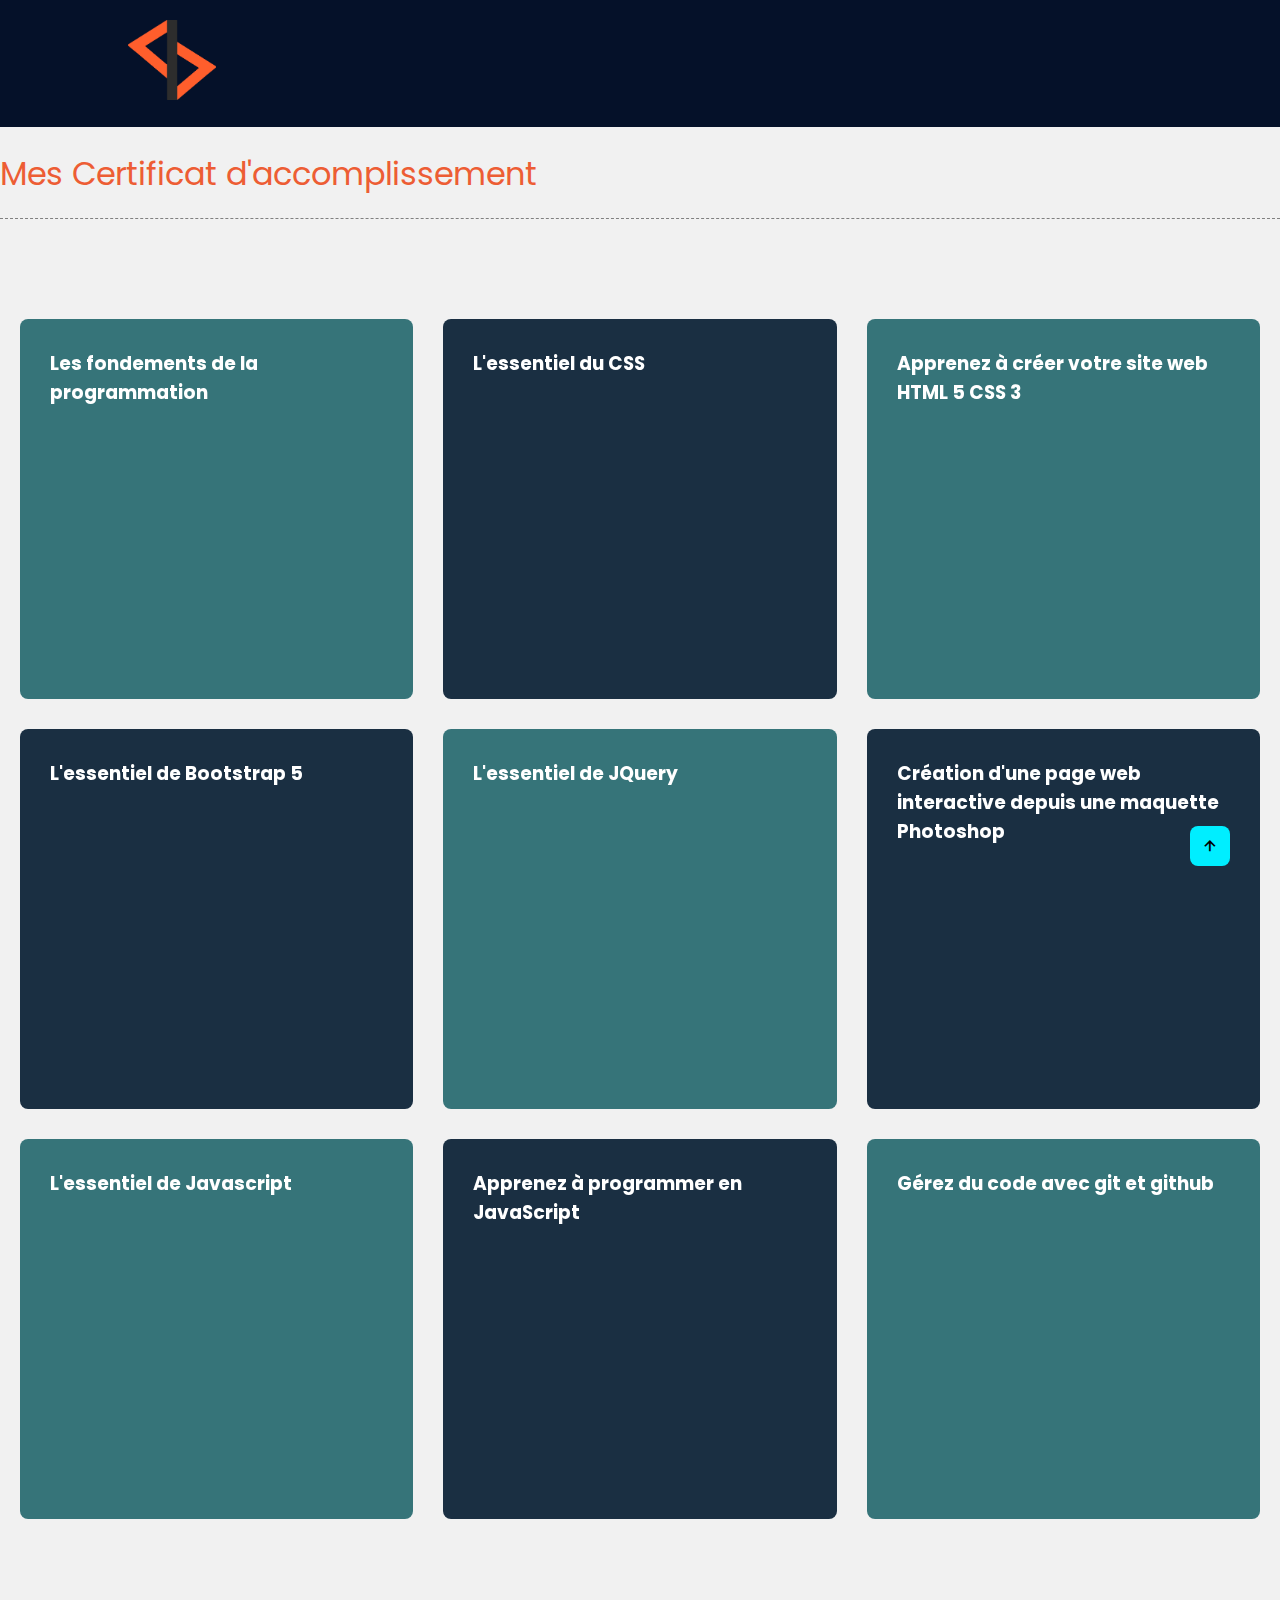
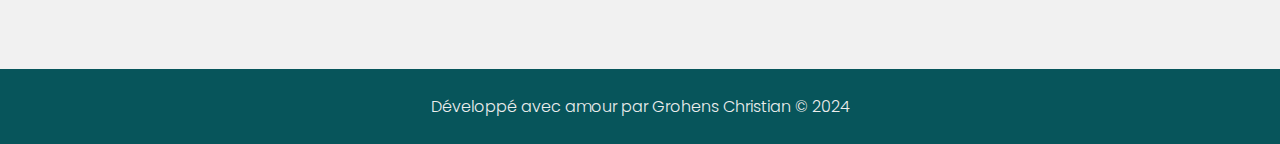
==== diplomes.html @ ce3386ac "Responsive du site" ====
<!DOCTYPE html>
<html lang="fr">

<head>
  <meta charset="UTF-8">
  <meta name="viewport" content="width=device-width, initial-scale=1.0">
  <title>Diplômes</title>
  <link rel="stylesheet" href="style.css">
  <link rel="stylesheet" href="diplomes.css">
  <link rel="shortcut icon" href="/assets/images/Logo-JavaChrist 5@3x-8.png" type="image/x-icon">
  <link href='https://unpkg.com/boxicons@2.1.4/css/boxicons.min.css' rel='stylesheet'>

</head>

<body>
  <header class="header">
    <div id="logo"> <img src="/assets/images/Logo-JavaChrist 5@3x-8.png" alt="JavaChrist" height="80px"> </div>
    <nav class="navbar">
      <a href="index.html#accueil" style=" --i:1">Accueil</a>
      <a href="index.html#about" style=" --i:2">Info</a>
      <a href="index.html#services" style=" --i:3">Services</a>
      <a href="index.html#skills" style=" --i:4">Compétences</a>
      <a href="index.html#projet" style=" --i:5">Project</a>
      <a href="index.html#contact" style=" --i:6">Contact</a>
      <a href="/english.html" style=" --i:7">Anglais</a>
    </nav>
  </header>
  <h1>
    <span>Mes Certificat d'accomplissement</span>
  </h1>
  <div class="card-container">

    <div class="card-wrapper">
      <div class="card">
        <div class="card-front">
          <h3>Les fondements de la programmation</h3>

        </div>
        <div class="card-back">
          <a href="#"> <img src="/assets/diplomes/CertificatDaccomplissement_Les-fondements-de-la-programmation.webp"
              alt="diplome les fondement de la programmation"></a>
        </div>
      </div>
    </div>

    <div class="card-wrapper">
      <div class="card">
        <div class="card-front">
          <h3>L'essentiel du CSS</h3>
        </div>
        <div class="card-back">
          <a href="#"> <img src="/assets/diplomes/CertificatDaccomplissement_Lessentiel-des-CSS.webp"
              alt="Diplome l'essentiel du CSS"></a>
        </div>
      </div>
    </div>

    <div class="card-wrapper">
      <div class="card">
        <div class="card-front">
          <h3>Apprenez à créer votre site web HTML 5 CSS 3</h3>

        </div>
        <div class="card-back">
          <a href="#"> <img src="/assets/diplomes/html_css_openclassrooms.webp"
              alt="Diplome l'essentiel du HTML & CSS"></a>
        </div>
      </div>
    </div>

    <div class="card-wrapper">
      <div class="card">
        <div class="card-front">
          <h3>L'essentiel de Bootstrap 5</h3>

        </div>
        <div class="card-back">
          <a href="#"> <img src="/assets/diplomes/CertificatDaccomplissement_Lessentiel-de-Bootstrap-5.webp"
              alt="Diplome l'essentiel de bootstrap-5"></a>
        </div>
      </div>
    </div>

    <div class="card-wrapper">
      <div class="card">
        <div class="card-front">
          <h3>L'essentiel de JQuery</h3>

        </div>
        <div class="card-back">
          <a href="#"> <img src="/assets/diplomes/CertificatDaccomplissement_Lessentiel-de-JQuery.webp"
              alt="Diplome l'essentiel de JQuery"></a>
        </div>
      </div>
    </div>

    <div class="card-wrapper">
      <div class="card">
        <div class="card-front">
          <h3>Création d'une page web interactive depuis une maquette Photoshop</h3>

        </div>
        <div class="card-back">
          <a href="#"> <img
              src="/assets/diplomes/CertificatDaccomplissement_Creer-une-page-web-interactive-depuis-une-maquette-Photoshop-avec-HTML5-e.webp"
              alt="Diplome Création d'une page web interactive depuis une maquette Photoshop"></a>
        </div>
      </div>
    </div>
    <div class="card-wrapper">
      <div class="card">
        <div class="card-front">
          <h3>L'essentiel de Javascript</h3>

        </div>
        <div class="card-back">
          <a href="#"> <img src="/assets/diplomes/CertificateOfCompletion_Lessentiel-de-JavaScript.webp"
              alt="Diplôme l'essentiel de JavaChrist de linkedin"></a>
        </div>
      </div>
    </div>
    <div class="card-wrapper">
      <div class="card">
        <div class="card-front">
          <h3>Apprenez à programmer en JavaScript </h3>

        </div>
        <div class="card-back">
          <a href="#"> <img src="/assets/diplomes/JavaScript_openclassroos.webp"
              alt="Diplôme Apprenez à programmer en JavaScript html_css_openclassrooms"></a>
        </div>
      </div>
    </div>
    <div class="card-wrapper">
      <div class="card">
        <div class="card-front">
          <h3>Gérez du code avec git et github</h3>

        </div>
        <div class="card-back">
          <a href="#"> <img src="/assets/diplomes/Gérez du code avec git et github.png"
              alt="Diplome Gérez du code avec git et github"></a>
        </div>
      </div>
    </div>

  </div>
  <div id="myModal" class="modal">
    <span class="close">&times;</span>
    <img class="modal-content" id="img01">
    <div id="caption"></div>
  </div>

  <div class="last-text">
    <p> Développé avec amour par Grohens Christian © 2024</p>
  </div>
  <a href="#" class="top"><i class='bx bx-up-arrow-alt'></i></a>
  </div>
  <script src="/diplome.js"></script>
</body>

</html>
---- style.css ----
@import url("https://fonts.googleapis.com/css2?family=Poppins:ital,wght@0,100;0,200;0,300;0,400;0,500;0,600;0,700;0,800;0,900;1,100;1,200;1,300;1,400;1,500;1,600;1,700;1,800;1,900&display=swap");

* {
  margin: 0;
  padding: 0;
  box-sizing: border-box;
  font-family: "poppins", sans-serif;
}

body {
  color: #ededed;
  background: #081b29;
  display: flex;
  flex-direction: column;
}

.header {
  position: fixed;
  top: 0;
  left: 0;
  width: 100%;
  padding: 20px 10%;
  background: #051129;
  display: flex;
  justify-content: space-between;
  align-items: center;
  z-index: 100;
}

.logo {
  position: relative;
  font-size: 25px;
  color: #fff;
  text-decoration: none;
  font-weight: 600;
  cursor: default;
  opacity: 0;
  animation: slideRight 1s ease forwards;
}

/* Debut navbar */
.navbar a {
  display: inline-block;
  font-size: 25px;
  color: #fff;
  text-decoration: none;
  font-weight: 500;
  margin-left: 35px;
  transition: 0.3s;
  opacity: 0;
  animation: slideTop 0.5s ease forwards;
  animation-delay: calc(0.2s * var(--i));
}

.navbar a:hover {
  color: #0ef;
}

.hamburger {
  display: none;
  cursor: pointer;
}

.hamburger i {
  font-size: 30px;
  color: #f1f1f1;
}

.home {
  position: relative;
  width: 100%;
  height: 100vh;
  background: url(/assets/images/bg\ blue-profil-Avatar.jpg) no-repeat;
  /* background-size: cover; */
  background-position: center;
  display: flex;
  align-items: center;
  /* justify-content: space-around; */
  padding: 70px 10px 0;
}

.home-content {
  max-width: 600px;
  width: 100%;
}

.home-content h3 {
  font-size: 32px;
  font-weight: 700;
  opacity: 0;
  animation: slideBottom 1s ease forwards;
  animation-delay: 0.3s;
}

.home-content h3:nth-of-type(2) {
  margin-bottom: 30px;
  animation: slideTop 1s ease forwards;
  animation-delay: 0.7s;
}

.home-content h3 span {
  color: #0ef;
}

.home-content h1 {
  font-size: 56px;
  font-weight: 700;
  margin: -3px 0;
  opacity: 0;
  animation: slideRight 1s ease forwards;
  animation-delay: 1s;
}

.home-content p {
  font-size: 20px;
  opacity: 0;
  animation: slideLeft 1s ease forwards;
  animation-delay: 1s;
}

.home-sci a {
  display: inline-flex;
  justify-content: center;
  align-items: center;
  width: 40px;
  height: 40px;
  background: transparent;
  border: 2px solid #0ef;
  border-radius: 50%;
  font-size: 20px;
  color: #0ef;
  text-decoration: none;
  margin: 30px 15px 30px;
  transition: 0.5s ease;
  opacity: 0;
  animation: slideLeft 1s ease forwards;
  animation-delay: calc(0.2s * var(--i));
}

/* Liens reseau scociaux  */
.home-sci a:hover {
  background: #0ef;
  color: #081b29;
  box-shadow: 0 0 20px #0ef;
}

/* Bouton About Me  */
.btn-box {
  display: inline-block;
  padding: 12px 28px;
  background: #0ef;
  border-radius: 40px;
  font-size: 16px;
  color: #081b29;
  letter-spacing: 1px;
  text-decoration: none;
  font-weight: 600;
  opacity: 0;
  animation: slideTop 1s ease forwards;
  animation-delay: 2s;
  box-shadow: 0 0 5px #0ef, 0 0 25px #0ef;
}

.btn-box:hover {
  box-shadow: 0 0 5px cyan, 0 0 25px cyan, 0 0 50px cyan, 0 0 100px cyan,
    0 0 200px cyan;
}



/* Début partie About Me  */
.about {
  display: grid;
  grid-template-columns: repeat(2, 1fr);
  align-items: center;
  justify-items: center;
  gap: 1.5rem;
  margin: 100px;
}

.about-img img {
  padding-bottom: 20%;
  height: 500px;
  width: 500px;
  border-radius: 8px;
}

.about-text h2 {
  font-size: 60px;
}

.about-text h2 span {
  color: #0ef;
}

.about-text h4 {
  font-style: 20px;
  font-weight: 600;
  color: #fff;
  line-height: 1.7;
  margin: 15px 0 30px;
}

.about-text p {
  color: aliceblue;
  font-style: 20px;
  line-height: 1.4;
  margin-bottom: 4rem;
  margin-right: 16px;
}

#services {
  color: aliceblue;
  font-size: 20px;
  line-height: 1.4;
  margin-bottom: 4rem;
  margin-right: 4rem;
}

.sub-title {
  text-align: center;
  font-size: 60px;
  padding-bottom: 70px;
}

.sub-title span {
  color: #0ef;
}

.container {
  padding: 90px;
  margin: auto;
}

.services-list {
  display: grid;
  grid-template-columns: repeat(auto-fit, minmax(259px, 1fr));
  grid-gap: 40px;
  margin-top: 50px;
}

.services-list div {
  background-color: transparent;
  padding: 40px;
  font-size: 13px;
  font-weight: 13px;
  border-right: 10px;
  border-radius: 20px;
  transition: background 0.5s, transform 0.5s;
  box-shadow: 1px 1px 20px #012290f7, 1px 1px 40px #0053b8f7;
}

.services-list div i {
  font-size: 50px;
  margin-bottom: 30px;
}

.services-list div h2 {
  font-size: 30px;
  font-weight: 500;
  margin-bottom: 15px;
}

.services-list div a {
  text-decoration: none;
  color: #000000;
  font-size: 12px;
  margin-top: 20px;
  display: inline-block;
}

.read {
  display: inline-block;
  padding: 12px 28px;
  background: #0ef;
  border-radius: 40px;
  font-size: 16px;
  color: #081b29;
  letter-spacing: 1px;
  text-decoration: none;
  font-weight: 600;
  opacity: 0;
  animation: slideTop 1s ease forwards;
  animation-delay: 2s;
  box-shadow: 0 0 5px #0ef, 0 0 25px #0ef;
}

.read:hover {
  box-shadow: 0 0 5px cyan, 0 0 25px cyan, 0 0 50px cyan, 0 0 100px cyan,
    0 0 200px cyan;
}

.services-list div:hover {
  transform: translateY(-10px);
}

section {
  display: flex;
  justify-content: space-evenly;
}

.container1 {
  width: 600px;
  height: 500px;
  padding: 75px 90px;
  margin-left: 120px;
}

.heading1 {
  text-align: center;
  text-decoration: underline;
  text-underline-offset: 10px;
  text-decoration-thickness: 5px;
  margin-bottom: 50px;
}

.bar {
  font-size: 23px;
}

.Technical-bars .bar {
  margin-top: 40px 0;
  height: 100px;
}

.Technical-bars .bar:first-child {
  margin-top: 0;
}

.Technical-bars .bar:last-child {
  margin-bottom: 0;
}

.Technical-bars .bar .info {
  margin-bottom: 5px;
}

.Technical-bars .bar .info span {
  font-size: 20px;
  font-weight: 500;
  animation: showText 0.5s 1s linear forwards;
  opacity: 0;
}

.Technical-bars .bar .progress-line {
  position: relative;
  border-radius: 10px;
  width: 100%;
  height: 8px;
  background-color: #000000;
  animation: animate 1s cubic-bezier(1, 0, 0.5, 1) forwards;
  transform: scaleX(0);
  transform-origin: left;
}

@keyframes animate {
  100% {
    transform: scaleX(1);
  }
}

.Technical-bars .bar .progress-line span {
  height: 100%;
  background-color: #0ef;
  position: absolute;
  border-radius: 10px;
  animation: animate 1s 1s cubic-bezier(1, 0, 0.5, 1) forwards;
  transform: scaleX(0);
  transform-origin: left;
}

.progress-line.html span {
  width: 90%;
}

.progress-line.css span {
  width: 60%;
}

.progress-line.javascript span {
  width: 85%;
}

.progress-line.react span {
  width: 75%;
}

.progress-line.Tailwindcss span {
  width: 90%;
}

.progress-line span::after {
  position: absolute;
  padding: 1px 8px;
  background-color: #000;
  color: #fff;
  font-size: 12px;
  border-radius: 3px;
  top: -28px;
  right: -20px;
  animation: showText 0.5s 1.5s linear forwards;
  opacity: 0;
}

.progress-line.html span::after {
  content: "90%";
}

.progress-line.css span::after {
  content: "60%";
}

.progress-line.javascript span::after {
  content: "85%";
}

.progress-line.react span::after {
  content: "75%";
}

.progress-line.Tailwindcss span::after {
  content: "90%";
}

.progress-line span::before {
  content: "";
  position: absolute;
  width: 0;
  height: 0;
  border: 7px solid transparent;
  border-bottom-width: 0px;
  border-right-width: 0px;
  border-top-color: #000;
  top: -10px;
  right: 0;
  animation: showText 0.5s 1.5s linear forwards;
  opacity: 0;
}

@keyframes showText {
  100% {
    opacity: 1;
  }
}

.radial-bars {
  width: 100%;
  display: flex;
  flex-wrap: wrap;
  justify-content: space-evenly;
  align-items: flex-start;
}

.radial-bars .radial-bar {
  width: 50%;
  height: 250px;
  margin-bottom: 10px;
  position: relative;
}

.radial-bars .radial-bar svg {
  position: absolute;
  top: 50%;
  left: 50%;
  transform: translate(-50%, -50%) rotate(-90deg);
  width: 120px;
  height: 160px;
}

.radial-bars .radial-bar .progress-bar {
  stroke-width: 10;
  stroke: black;
  fill: transparent;
  stroke-dasharray: 502;
  stroke-dashoffset: 502;
  stroke-linecap: round;
  animation: animate-bar 1s 1s linear forwards;
}

@keyframes animate-bar {
  100% {
    stroke-dashoffset: -1;
  }
}

.path {
  stroke-width: 10;
  stroke: #0ef;
  fill: transparent;
  stroke-dasharray: 502;
  stroke-dashoffset: 502;
  stroke-linecap: round;
}

.path-1 {
  animation: animate-path1 1s 1s linear forwards;
}

.path-2 {
  animation: animate-path2 1s 1s linear forwards;
}

.path-3 {
  animation: animate-path3 1s 1s linear forwards;
}

.path-4 {
  animation: animate-path4 1s 1s linear forwards;
}

@keyframes animate-path1 {
  100% {
    stroke-dashoffset: 50;
  }
}

@keyframes animate-path2 {
  100% {
    stroke-dashoffset: 175;
  }
}

@keyframes animate-path3 {
  100% {
    stroke-dashoffset: 70;
  }
}

@keyframes animate-path4 {
  100% {
    stroke-dashoffset: 75;
  }
}

.radial-bar .percentage {
  position: absolute;
  top: 50%;
  left: 50%;
  transform: translate(-50%, -50%);
  font-size: 17px;
  font-weight: 500;
  animation: showText 0.5s 1s linear forwards;
  opacity: 0;
}

.progress-bar .text {
  width: 100%;
  position: absolute;
  text-align: center;
  left: 50%;
  bottom: -5px;
  transform: translateX(-50px);
  font-size: 17px;
  font-weight: 500;
  animation: showText 0.5s 1s linear forwards;
  opacity: 0;
}

.main-text {
  padding-top: 130px;
  margin-top: 200px;
}

.main-text h2 {
  font-size: 60px;
  line-height: 1;
  text-align: center;
}

.main-text h2 span {
  color: #0ef;
}

.portfolio-content {
  display: flex;
  grid-template-columns: repeat(auto-fit, minmax(259px, 3fr));
  justify-content: center;
  align-items: center;
  grid-gap: 120px;
  margin: 50px 20px 0;
}

.row {
  position: relative;
  overflow: hidden;
  border-radius: 8px;
  cursor: pointer;
}

.row img {
  width: 100%;
  border-radius: 8px;
  display: block;
  transition: transform 0.5s;
  background: #0053b8f7;
  padding: 1px;
}

.layer {
  width: 100%;
  height: 0;
  background: linear-gradient(rgba(0, 0, 0, 0.616), black);
  position: absolute;
  border-radius: 8px;
  left: 0;
  bottom: 0;
  overflow: hidden;
  display: flex;
  flex-direction: column;
  align-items: center;
  justify-content: center;
  text-align: center;
  padding: 0 40px;
  transition: height 0.5s;
}

.layer h5 {
  color: white;
  font-size: 20px;
  font-weight: 600;
  margin-bottom: 15px;
}

.layer p {
  color: white;
  font-size: 1rem;
  line-height: 1.1;
}

.layer i {
  color: #ff004f;
  margin-top: 20px;
  font-style: 20px;
  background: #fff;
  width: 60px;
  height: 60px;
  display: flex;
  align-items: center;
  justify-content: center;
  border-radius: 50%;
}

.row:hover img {
  transform: scale(1.1);
}

.row:hover .layer {
  height: 100%;
}

.contact {
  display: grid;
  grid-template-columns: repeat(2, 1fr);
  align-items: center;
  gap: 3rem;
  padding-left: 30px;
  margin-top: 150px;
}

.contact h2 {
  font-size: 90px;
  line-height: 1;
  text-align: center;
}

.contact-text h2 span {
  color: #0ef;
}

.contact-text h4 {
  margin: 15px 0;
  color: rgb(228, 228, 228);
  font-size: 20px;
  font-weight: 600;
}

.contact-text p {
  color: rgb(177, 177, 177);
  font-size: 20px;
  line-height: 30px;
  margin-bottom: 2rem;
}

.contact-list {
  margin-bottom: 3rem;
}

.contact-list li {
  margin-bottom: 10px;
  display: block;
}

.contact-list li {
  margin-bottom: 10px;
  display: block;
}

.contact-list i {
  display: inline-block;
  color: #0ef;
  font-size: 20px;
  font-weight: 600;
  transition: all 0.4s ease;
}

.contact-list li a:hover {
  transform: scale(1.01) translateY(-5px);
  color: #0ef;
}

.contact-icons i {
  display: inline-flex;
  justify-content: center;
  align-items: center;
  width: 40px;
  height: 40px;
  background: transparent;
  border: 2px solid #0ef;
  border-radius: 50%;
  font-size: 20px;
  color: #0ef;
  text-decoration: none;
  margin: 30px 15px 30px 0;
  transition: 0.5s ease;
  opacity: 0;
  animation: slideLeft 1s ease forwards;
  animation-delay: calc(0.2s * var(--i));
}

.contact-icons i:hover {
  background: #0ef;
  color: #000;
  box-shadow: 0 0 20px #0ef;
}

.contact-form form {
  position: relative;
}

.contact-form form input,
form textarea {
  border: none;
  outline: none;
  width: 90%;
  padding: 18px;
  background: #555557;
  color: #000;
  font-size: 1rem;
  font-weight: 600;
  margin-bottom: 0.5rem;
  border-radius: 0.5rem;
}

.contact-form textarea {
  resize: none;
  height: 220px;
}

.contact-form form .send {
  display: inline-block;
  padding: 14px 60px;
  background: #0ef;
  border-radius: 40px;
  font-size: 16px;
  color: #081b29;
  letter-spacing: 1px;
  text-decoration: none;
  font-weight: 600;
  opacity: 0;
  animation: slideTop 1s ease forwards;
  animation-delay: 2s;
  box-shadow: 0 0 5px #0ef, 0 0 25px #0ef;
}

.contact-form form .send:hover {
  box-shadow: 0 0 5px cyan, 0 0 25px cyan, 0 0 50px cyan, 0 0 100px cyan,
    0 0 110px cyan;
}



.last-text p {
  width: 100%;
  text-align: center;
  padding: 25px 0;
  background: rgb(7, 85, 91);
  font-weight: 300;
  margin-top: 70px;
}

.top {
  position: fixed;
  bottom: 2.1rem;
  right: 3.1rem;
}

.top i {
  color: #000;
  background: #0ef;
  font-size: 20px;
  padding: 10px;
  border-radius: 0.5rem;
}

@keyframes slideRight {
  0% {
    transform: translateX(-100px);
    opacity: 0;
  }

  100% {
    transform: translateX(0px);
    opacity: 1;
  }
}

@keyframes slideLeft {
  0% {
    transform: translateX(100px);
    opacity: 0;
  }

  100% {
    transform: translateX(0px);
    opacity: 1;
  }
}

@keyframes slideTop {
  0% {
    transform: translateY(100px);
    opacity: 0;
  }

  100% {
    transform: translateY(0px);
    opacity: 1;
  }
}

@keyframes slideBottom {
  0% {
    transform: translateY(-100px);
    opacity: 0;
  }

  100% {
    transform: translateY(0px);
    opacity: 1;
  }
}


@media (max-width: 1350px) {
  .navbar {
    display: none;
  }

  .hamburger {
    display: block;
  }

  .navbar.active {
    display: flex;
    flex-direction: column;
    position: absolute;
    top: 80px;
    right: 0;
    width: 250px;
    background-color:#051129;
    z-index: 1000;
  }

  .navbar a {
    padding: 15px;
    border-bottom: 1px solid #ddd;
    color: #f1f1f1; 
    text-align: center;
    text-decoration: none;
  }

  .navbar a:hover {
    /* background-color: #f1f1f1;  */
  }

      .layer p  {
    font-size: 15px;
  }
}


@media (max-width: 1170px) {
  .about {
    grid-template-columns: 1fr;
    text-align: center;
  }

  .about-img img {
    width: 50%;
    height: 50%;
  }

  .about-text {
    margin-top: 50px;
  }
.content-services , .content-skills {
  display: flex;
  flex-direction: column;
}
.home {
  flex-direction: column;
}
  .contact {
    grid-template-columns: 1fr;
    text-align: center;
  }

  .contact h2 {
    font-size: 60px;
  }

  .contact-text {
    margin-top: 50px;
  }

    .portfolio-content {
    display: flex;
    flex-direction: column;
  }

}

@media (max-width: 740px) {
  .home-content h1 {
    font-size: 40px;
  }

  .home-content p {
    font-size: 16px;
  }

  .home-sci a {
    margin: 20px 10px;
  }

  .about-text h2 {
    font-size: 40px;
  }

  .about-text h4 {
    font-size: 16px;
  }

  .about-text p {
    font-size: 16px;
  }

  .contact h2 {
    font-size: 40px;
  }

  .contact-text h4 {
    font-size: 16px;
  }

  .contact-text p {
    font-size: 16px;
  }

  .contact-list i {
    font-size: 16px;
  }

  .contact-list li {
    font-size: 16px;
  }

  .contact-form form input,
  form textarea {
    font-size: 16px;
  }

  .contact-form form .send {
    padding: 12px 50px;
    font-size: 16px;
  }

  .last-text p {
    font-size: 16px;
  }

  .top {
    bottom: 1.5rem;
    right: 2rem;
  }

  .top i {
    font-size: 16px;
  }
  .container1 {
    margin-left: 30px;
  }

  .sub-title {
    font-size: 40px;
  }
  .row {
    width: 80%;
  }
}
---- diplomes.css ----
@import url("https://fonts.googleapis.com/css2?family=Poppins:ital,wght@0,100;0,200;0,300;0,400;0,500;0,600;0,700;0,800;0,900&display=swap");
* {
  margin: 0;
  padding: 0;
  box-sizing: border-box;
  font-family: "poppins", sans-serif;
}

body {
background: #f1f1f1;
}

.container {
  width: 90%;
  max-width: 1400px;
  margin: auto;
}

h1 {
  color: #1a2f42;
  margin: 20px 0;
  padding-bottom: 20px;
  border-bottom: 1px dashed gray;
  margin-top: 150px;
}

h1 span {
display: block;
}

h1 span:nth-child(1) {
  font-weight: normal;
  color: #ed5d34;
}

.card-container {
  display: grid;
  grid-template-columns: repeat(3, 1fr);
  grid-gap: 30px;
margin: 80px 20px;
}

@media (max-width: 1200px) {
  .card-container {
    grid-template-columns: repeat(2, 1fr);
  }
}

@media (max-width: 768px) {
  .card-container {
    grid-template-columns: 1fr;
  }
}

.card-wrapper {
  position: relative;
  min-height: 380px;
  perspective: 2000px;
  perspective-origin: top;
}

.card-wrapper:hover .card {
  transform: rotateY(180deg);
}

.card {
  position: relative;
  height: 100%;
  transform-style: preserve-3d;
  transition: transform 0.8s cubic-bezier(0.86,0,00.07,1);
  color: white;
  font-weight: bold;
}

.card-front,
.card-back {
  position: absolute;
  width: 100%;
  height: 100%;
  padding: 30px;
  border-radius: 8px;
  backface-visibility: hidden;
  -webkit-backface-visibility: hidden;
}

.card-front {
  background: rgba(7, 85, 91, 0.8);
  display: flex;
  flex-direction: column;
  justify-content: space-between;
}

.card-back img {
  width: 100%;
  height: 100%;
  object-fit: cover;
  border-radius: 8px;
}

.card-wrapper:nth-child(even) .card-front {
  background: #1a2f42;
} 

.card-front p {
  font-size: 1.2rem;
  line-height: 1.6;
}

.card-front h2 {
  font-size: 2rem;
  color: #0ef;
}

.arrow-icon {
  position: absolute;
  right: 30px;
  bottom: 30px;
}

.card-price span {
font-size: 1.5rem;
}

.card-back {
  background: #ed5d34;
  transform: rotateY(180deg);
  display:flex;
  justify-content: center;
  align-items: center;
}

.card-wrapper:nth-child(even) .card-back {
  background: #97051d;
} 

.card-back a {
  font-weight: normal;
  background-color: #fff;
  font-size: 1.2rem;
  color: #333;
  transition: background-color 0.3s ease-out;
  color: 0.3s ease-out;
}

.card-wrapper:nth-child(odd) .card-back 
a:hover {
  background: #1a2f42;
  color: #fff;
} 

.card-wrapper:nth-child(even) .card-back 
a:hover {
  background: #ed5d34;
  color: #fff;
} 

.modal {
  display: none;
  position: fixed;
  z-index: 1;
  padding-top: 60px;
  left: 0;
  top: 100px;
  width: 100%;
  height: 100%;
  overflow: auto;
  background-color: rgb(0,0,0);
  background-color: rgba(0,0,0,0.9);
}

.modal-content {
  margin: auto;
  display: block;
  width: 80%;
  max-width: 700px;
}

.modal-content, .close {
  animation-name: zoom;
  animation-duration: 0.6s;
}

@keyframes zoom {
  from {transform: scale(0)}
  to {transform: scale(1)}
}

.close {
  position: absolute;
  top: 15px;
  right: 35px;
  color: #f1f1f1;
  font-size: 40px;
  font-weight: bold;
  transition: 0.3s;
}

.close:hover,
.close:focus {
  color: #bbb;
  text-decoration: none;
  cursor: pointer;
}
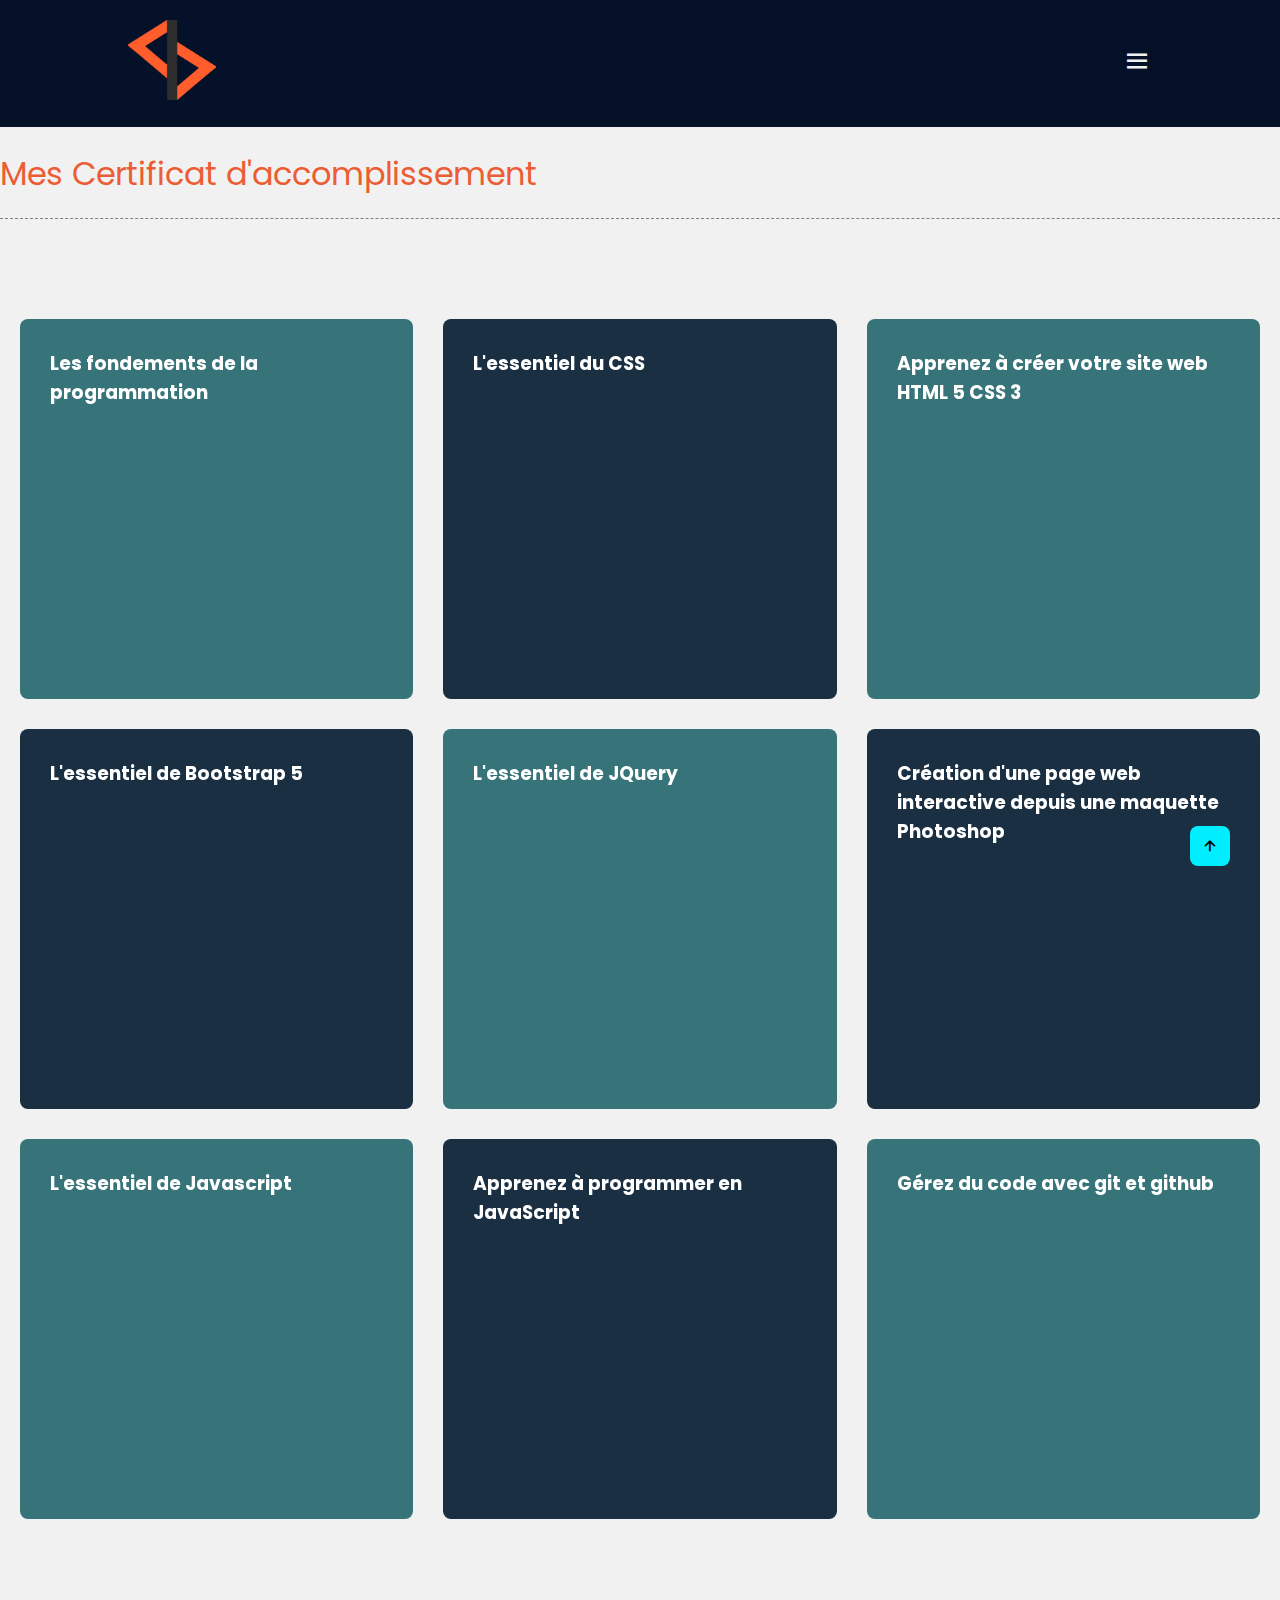
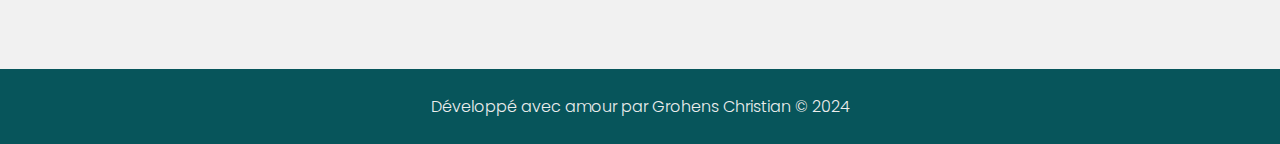
==== commit 2a87a707: "Rajour d'un humburger dans le menu diplomes" ====
--- a/diplomes.html
+++ b/diplomes.html
@@ -5,8 +5,8 @@
   <meta charset="UTF-8">
   <meta name="viewport" content="width=device-width, initial-scale=1.0">
   <title>Diplômes</title>
-  <link rel="stylesheet" href="style.css">
-  <link rel="stylesheet" href="diplomes.css">
+  <link rel="stylesheet" href="/style.css">
+  <link rel="stylesheet" href="/diplomes.css">
   <link rel="shortcut icon" href="/assets/images/Logo-JavaChrist 5@3x-8.png" type="image/x-icon">
   <link href='https://unpkg.com/boxicons@2.1.4/css/boxicons.min.css' rel='stylesheet'>
 
@@ -24,6 +24,9 @@
       <a href="index.html#contact" style=" --i:6">Contact</a>
       <a href="/english.html" style=" --i:7">Anglais</a>
     </nav>
+    <div class="hamburger">
+      <i class='bx bx-menu'></i>
+    </div>
   </header>
   <h1>
     <span>Mes Certificat d'accomplissement</span>
